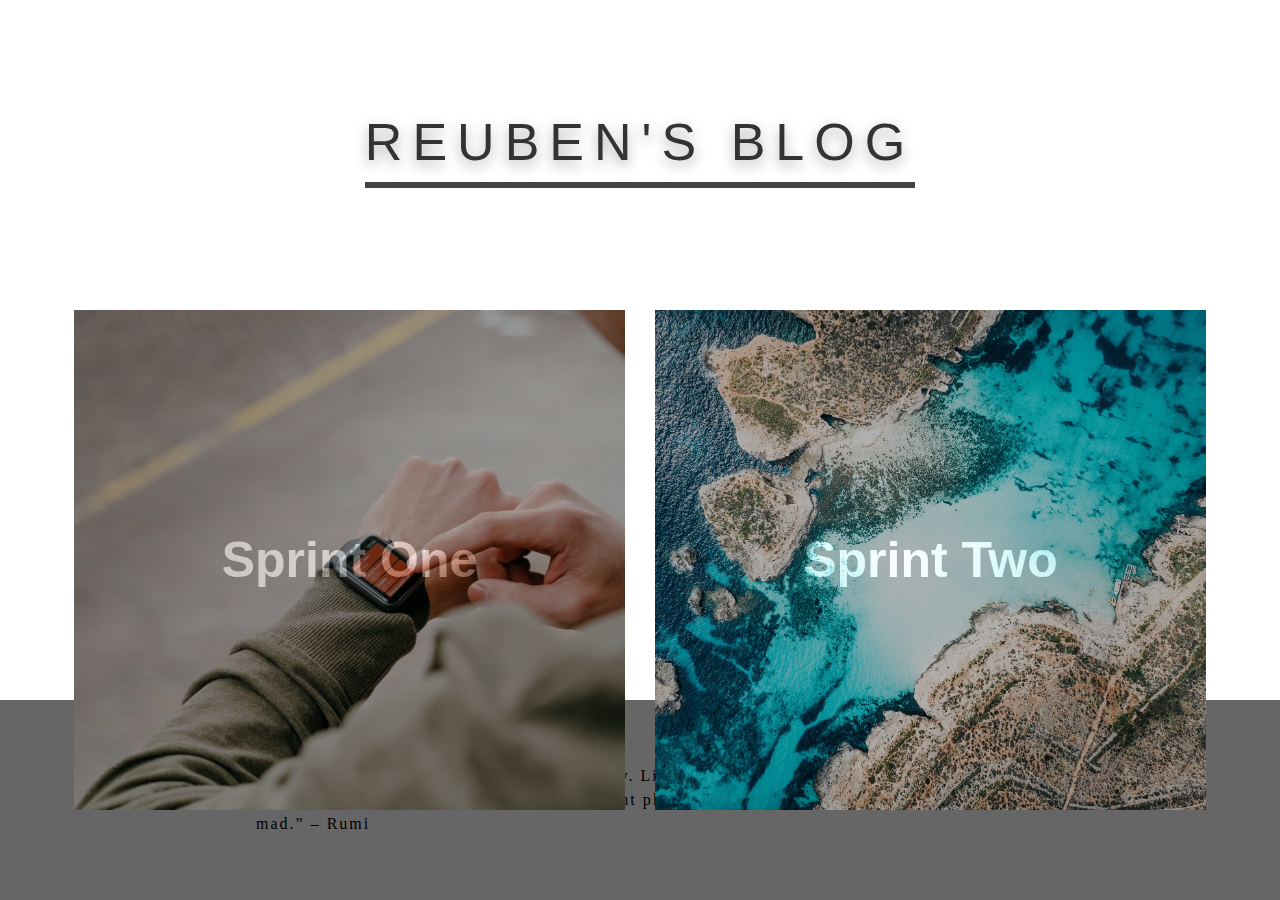
==== index.html @ 649089fc "Add styling to blog home page" ====
<html>
  <head>
    <title>My blog</title>
    <meta charset="UTF-8">
    <link href="main.css" rel="stylesheet" type="text/css" />
  <body>

    <header class="flex">
      <h1>Reuben's Blog</h1> 
    </header>

    <main class="posts">

        <article class="post flex" style="background-image: url('images/bjorn.jpg')">
          <a href="blog/sprint1-technical.html">
            <div class="overlay flex">
              <h2>Sprint One</h2>
            </div>
          </a>
        </article>

        <article class="post flex" style="background-image: url('images/wets.jpg')">
          <a href="blog/sprint1-technical.html">
            <div class="overlay flex">
              <h2>Sprint Two</h2>
            </div>
          </a>
        </article>

    </main>

    <footer class="flex">
      <p class="quote">“Run from what’s comfortable. Forget safety. Live where you fear to live. Destroy your reputation. Be notorious. I have tried prudent planning long enough. From now on I’ll be mad.” – Rumi</p>
    </footer>

  </body>
</html>
---- main.css ----
h1 {
    font-size: 52px;
    text-transform: uppercase;
    padding-bottom: 10px;
    border-bottom: 6px solid #444;
    color: #333;
    font-weight: 500;
    font-family: "Helvetica Neue", "Arimo", Helvetica, sans-serif;
    text-shadow: 0px 5px 13px #aaa;
    letter-spacing: 10px;
}

h2 {
    font-family: "Helvetica Neue", "Arimo", Helvetica, sans-serif;
    font-size: 50px;
}

a {
    color: white;
}

body {
    margin: 0;
    display: grid;
    grid-gap: 10px;
    grid-template-columns: 5vw 1fr 5vw;
    grid-template-rows: 300px minmax(250px, auto) 200px;
    ;
    grid-template-areas: ". header ." ". main ." "footer footer footer"
}

header {
    grid-area: header;
}

main {
    grid-area: main;
}

.posts {
    display: grid;
    grid-gap: 30px;
    grid-template-columns: 1fr 1fr;
}

.post {
    height: 500px;
    background: no-repeat center center;
    background-size: cover;
    position: relative;
}

.post:nth-child(1) {
    margin-bottom: 120px;
}

footer {
    grid-area: footer;
    background: #666;
    color: black;
    letter-spacing: 2px;
    line-height: 1.5;
}

footer .quote {
    margin: 20vw;
}

.flex {
    display: flex;
    align-items: center;
    justify-content: center;
    flex-direction: column;
}

.overlay {
    position: absolute;
    top: 0;
    left: 0;
    height: 100%;
    width: 100%;
    background: #000;
    opacity: .3;
    flex-direction: column;
    transition: opacity .5s;
}

.overlay:hover {
    transition: opacity .5s;
    opacity: .8;
}

.overlay h3 {
    color: #fff;
}
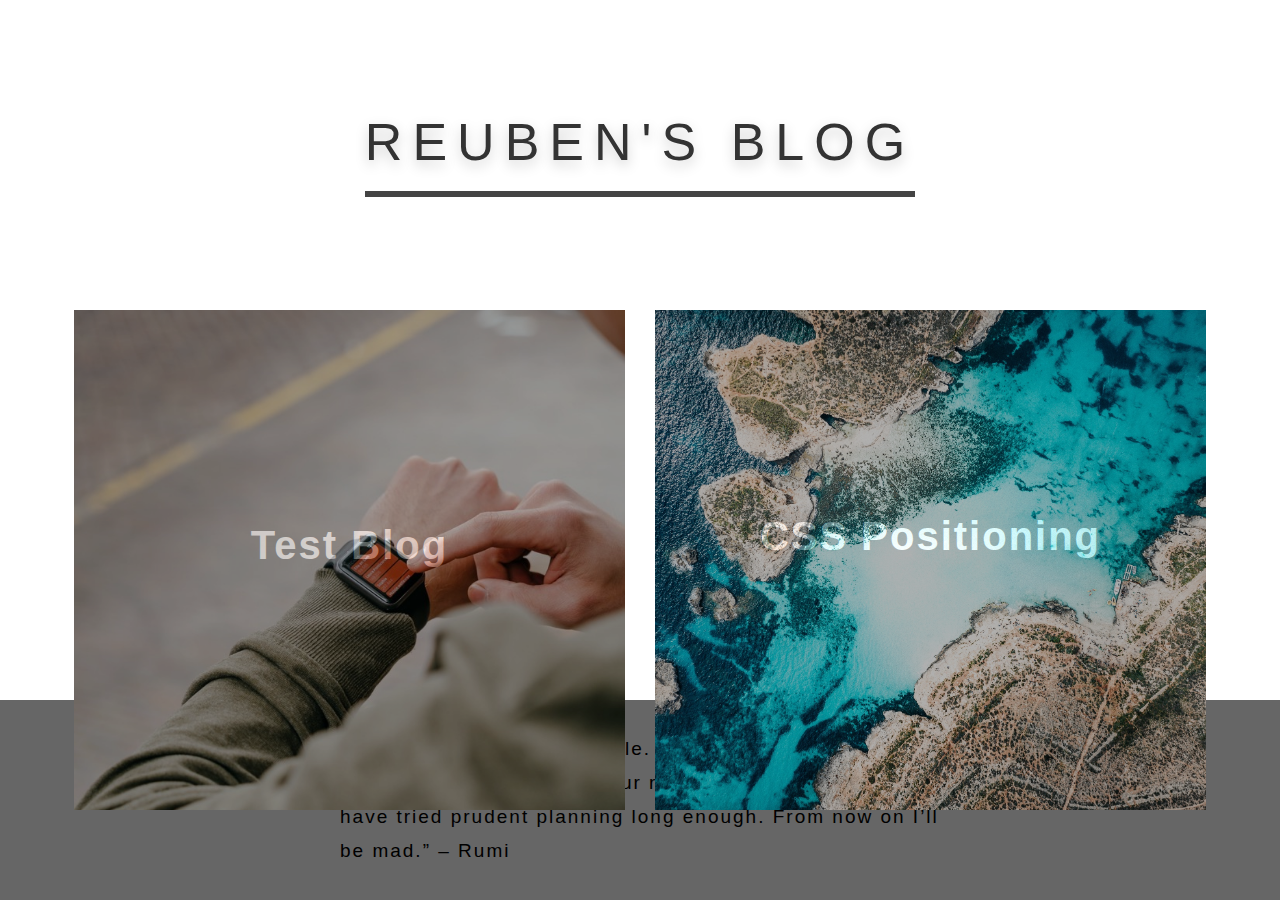
==== commit 54eb99bb: "Add Technical Blog & Extra Styling" ====
--- a/index.html
+++ b/index.html
@@ -2,7 +2,7 @@
   <head>
     <title>My blog</title>
     <meta charset="UTF-8">
-    <link href="main.css" rel="stylesheet" type="text/css" />
+    <link href="css/main.css" rel="stylesheet" type="text/css" />
   <body>
 
     <header class="flex">
@@ -14,15 +14,15 @@
         <article class="post flex" style="background-image: url('images/bjorn.jpg')">
           <a href="blog/sprint1-technical.html">
             <div class="overlay flex">
-              <h2>Sprint One</h2>
+              <h2>Test Blog</h2>
             </div>
           </a>
         </article>
 
         <article class="post flex" style="background-image: url('images/wets.jpg')">
-          <a href="blog/sprint1-technical.html">
+          <a href="blog/sprint2_technical.html">
             <div class="overlay flex">
-              <h2>Sprint Two</h2>
+              <h2>CSS Positioning</p>
             </div>
           </a>
         </article>
--- a/css/main.css
+++ b/css/main.css
@@ -0,0 +1,143 @@
+h1, h2, h3, h4, h5, h6 {
+    font-family: Helvetica;
+    letter-spacing: 2px;
+    line-height: 1.5;
+    padding: 0;
+    margin: 0;
+}
+
+h1 {
+    font-size: 52px;
+    text-transform: uppercase;
+    padding-bottom: 10px;
+    border-bottom: 6px solid #444;
+    color: #333;
+    font-weight: 500;
+    text-shadow: 0px 5px 13px #ccc;
+    letter-spacing: 10px;
+}
+
+h2 {
+    font-size: 40px;
+    margin-bottom: 30px;
+}
+
+p {
+    font-family: Helvetica;
+    max-width: 600px;
+    font-size: 19px;
+    line-height: 1.8;
+    font-weight: 200;
+    text-align: left;
+}
+
+a {
+    color: white;
+    text-decoration: none;
+}
+
+body {
+    margin: 0;
+    display: grid;
+    grid-gap: 10px;
+    grid-template-columns: 5vw 1fr 5vw;
+    grid-template-rows: 300px minmax(250px, auto) 200px;
+    ;
+    grid-template-areas: ". header ." ". main ." "footer footer footer"
+}
+
+header {
+    grid-area: header;
+}
+
+main {
+    grid-area: main;
+}
+
+.posts {
+    display: grid;
+    grid-gap: 30px;
+    grid-template-columns: 1fr 1fr;
+}
+
+.post {
+    height: 500px;
+    background: no-repeat center center;
+    background-size: cover;
+    position: relative;
+}
+
+.post:nth-child(1) {
+    margin-bottom: 120px;
+}
+
+footer {
+    grid-area: footer;
+    background: #666;
+    color: black;
+    letter-spacing: 2px;
+    line-height: 1.5;
+}
+
+footer .quote {
+    margin: 20vw;
+}
+
+.flex {
+    display: flex;
+    align-items: center;
+    justify-content: center;
+    flex-direction: column;
+}
+
+.overlay {
+    position: absolute;
+    top: 0;
+    left: 0;
+    height: 100%;
+    width: 100%;
+    background: #000;
+    opacity: .3;
+    flex-direction: column;
+    transition: opacity .5s;
+}
+
+.overlay:hover {
+    transition: opacity .5s;
+    opacity: .8;
+}
+
+.overlay h3 {
+    color: #fff;
+}
+
+.button {
+    margin: 30px 20px 0 0;
+    height: 60px;
+    width: 280px;
+    font-size: 220px;
+    cursor: pointer;
+    color: black;
+    font-size: 20px;
+    letter-spacing: 8px;
+    text-transform: uppercase;
+    background: rgba(255, 255, 255, .2);
+    border: 1px solid #fff;
+    box-shadow: 3px 3px 4px 1px rgba(0, 0, 0, 0.1);
+    transition: .2s;
+}
+
+.button:hover {
+    color: white;
+    background: rgba(0, 0, 0, .4);
+}
+
+img {
+    width: 1000px;
+    margin: 40px 0;
+}
+
+.small_img {
+    width: 600px;
+    margin: 40px 0;
+}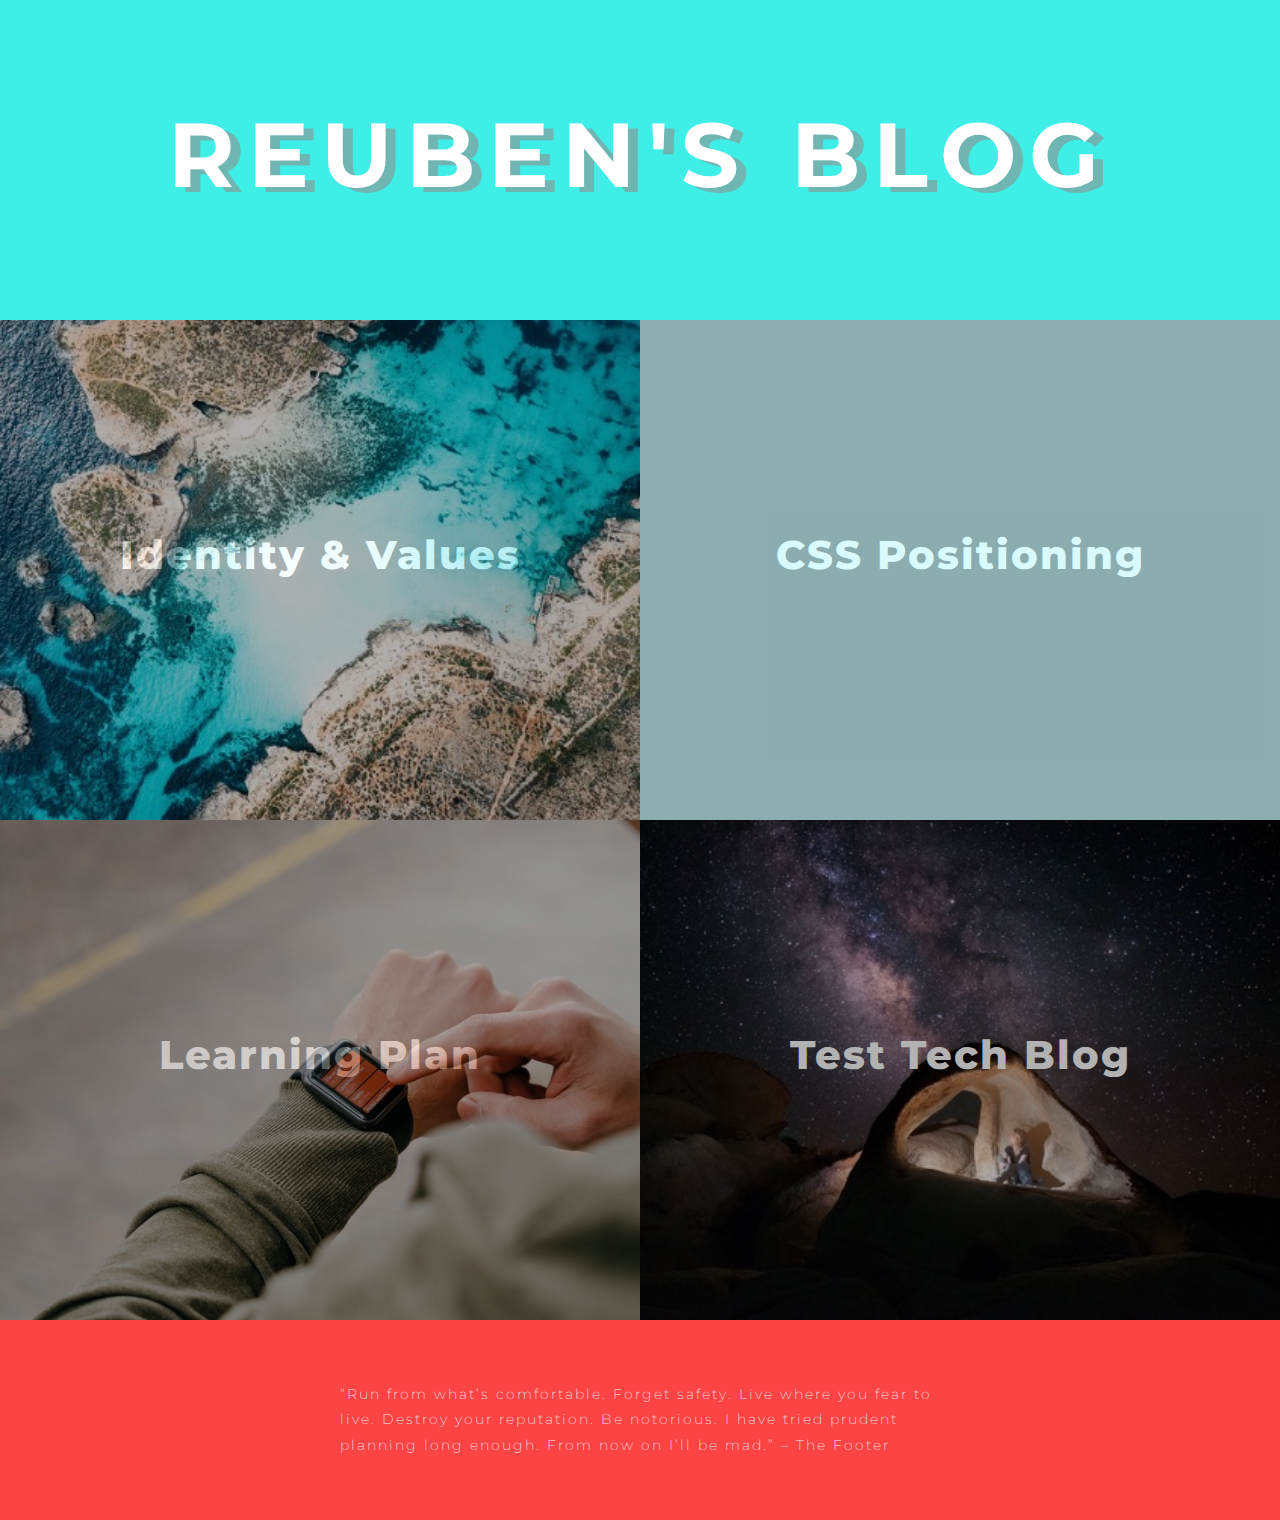
==== commit a77e4527: "Significant design overhaul" ====
--- a/index.html
+++ b/index.html
@@ -1,37 +1,60 @@
 <html>
-  <head>
-    <title>My blog</title>
-    <meta charset="UTF-8">
-    <link href="css/main.css" rel="stylesheet" type="text/css" />
-  <body>
 
-    <header class="flex">
-      <h1>Reuben's Blog</h1> 
-    </header>
+<head>
+  <title>Reuben's blog</title>
+  <meta charset="UTF-8">
+  <link href="css/main.css" rel="stylesheet" type="text/css" />
+  <link href="https://fonts.googleapis.com/css?family=Montserrat:400,800" rel="stylesheet">
 
-    <main class="posts">
+<body>
 
-        <article class="post flex" style="background-image: url('images/bjorn.jpg')">
-          <a href="blog/sprint1-technical.html">
-            <div class="overlay flex">
-              <h2>Test Blog</h2>
-            </div>
-          </a>
-        </article>
+  <header class="flex">
+    <h1>Reuben's&nbsp;Blog</h1>
+  </header>
 
-        <article class="post flex" style="background-image: url('images/wets.jpg')">
-          <a href="blog/sprint2_technical.html">
-            <div class="overlay flex">
-              <h2>CSS Positioning</p>
-            </div>
-          </a>
-        </article>
+  <main>
 
-    </main>
+    <article class="flex" style="background-image: url('images/wets.jpg')">
+      <a href="blog/s1_cultural.html">
+        <div class="overlay flex">
+          <h2>Identity & Values</h2>
+        </div>
+      </a>
+    </article>
 
-    <footer class="flex">
-      <p class="quote">“Run from what’s comfortable. Forget safety. Live where you fear to live. Destroy your reputation. Be notorious. I have tried prudent planning long enough. From now on I’ll be mad.” – Rumi</p>
-    </footer>
+    <article class="flex" style="background-image: url('images/lucas.jpg')">
+      <a href="blog/s2_tech.html">
+        <div class="overlay flex">
+          <h2>CSS Positioning</h2>
+        </div>
+      </a>
+    </article>
 
-  </body>
+    <article class="flex" style="background-image: url('images/bjorn.jpg')">
+      <a href="blog/s2_cultural.html">
+        <div class="overlay flex">
+          <h2>Learning Plan</h2>
+        </div>
+      </a>
+    </article>
+
+    <article class="flex" style="background-image: url('images/night.jpg')">
+      <a href="blog/s1_tech.html">
+        <h2>Test Tech Blog</h2>
+        <div class="overlay flex">
+        </div>
+      </a>
+    </article>
+
+  </main>
+
+  <footer class="flex">
+    <blockquote>
+      “Run from what’s comfortable. Forget safety. Live where you fear to live. Destroy your reputation.
+      Be notorious. I have tried prudent planning long enough. From now on I’ll be mad.” – The Footer
+    </blockquote>
+  </footer>
+
+</body>
+
 </html>--- a/css/main.css
+++ b/css/main.css
@@ -1,5 +1,5 @@
 h1, h2, h3, h4, h5, h6 {
-    font-family: Helvetica;
+    font-family: 'Montserrat';
     letter-spacing: 2px;
     line-height: 1.5;
     padding: 0;
@@ -7,28 +7,38 @@
 }
 
 h1 {
-    font-size: 52px;
+    font-size: calc(14px + 6vw);
     text-transform: uppercase;
     padding-bottom: 10px;
-    border-bottom: 6px solid #444;
-    color: #333;
-    font-weight: 500;
-    text-shadow: 0px 5px 13px #ccc;
-    letter-spacing: 10px;
+    color: #fff;
+    letter-spacing: 1vw;
+    text-shadow: 10px 5px 0 rgba(144, 144, 144, 0.6);
 }
 
 h2 {
     font-size: 40px;
     margin-bottom: 30px;
+    font-weight: 800;
+    color: #fc4445;
+    padding: 65px 0px 15px;
 }
 
-p {
-    font-family: Helvetica;
+article h2 {
+    color: white;
+    padding: 0;
+}
+
+p, blockquote{
+    font-family: 'Montserrat';
     max-width: 600px;
     font-size: 19px;
     line-height: 1.8;
     font-weight: 200;
     text-align: left;
+}
+
+p:nth-last-child(1) {
+    padding-bottom: 50px;
 }
 
 a {
@@ -37,50 +47,50 @@
 }
 
 body {
+    min-height: 100%;
     margin: 0;
+    padding: 0;
     display: grid;
-    grid-gap: 10px;
-    grid-template-columns: 5vw 1fr 5vw;
-    grid-template-rows: 300px minmax(250px, auto) 200px;
-    ;
-    grid-template-areas: ". header ." ". main ." "footer footer footer"
+    grid-template-columns: 1fr;
+    grid-template-rows: 25vw 1fr 200px;
+    grid-template-areas: "header" "main" "footer";
 }
 
 header {
     grid-area: header;
+    background: #3feee6;
 }
 
 main {
     grid-area: main;
-}
-
-.posts {
+    background: #cafafe;
     display: grid;
-    grid-gap: 30px;
     grid-template-columns: 1fr 1fr;
 }
 
-.post {
+@media (max-width: 1000px) {
+    .posts {
+        grid-template-columns: 1fr;
+    }
+}
+
+article {
     height: 500px;
     background: no-repeat center center;
     background-size: cover;
     position: relative;
 }
 
-.post:nth-child(1) {
-    margin-bottom: 120px;
+footer {
+    grid-area: footer;
+    background: #fc4445;
+    color: eee;
+    letter-spacing: 2px;
 }
 
-footer {
-    grid-area: footer;
-    background: #666;
-    color: black;
-    letter-spacing: 2px;
-    line-height: 1.5;
-}
-
-footer .quote {
-    margin: 20vw;
+blockquote {
+    margin: 0 20vw;
+    font-size: 14px;
 }
 
 .flex {
@@ -116,20 +126,18 @@
     height: 60px;
     width: 280px;
     font-size: 220px;
+    font-family: 'Montserrat';
     cursor: pointer;
     color: black;
     font-size: 20px;
-    letter-spacing: 8px;
+    letter-spacing: 10px;
     text-transform: uppercase;
-    background: rgba(255, 255, 255, .2);
-    border: 1px solid #fff;
-    box-shadow: 3px 3px 4px 1px rgba(0, 0, 0, 0.1);
+    background: rgba(255, 255, 255, .8);
     transition: .2s;
 }
 
 .button:hover {
-    color: white;
-    background: rgba(0, 0, 0, .4);
+    background: #fff;
 }
 
 img {
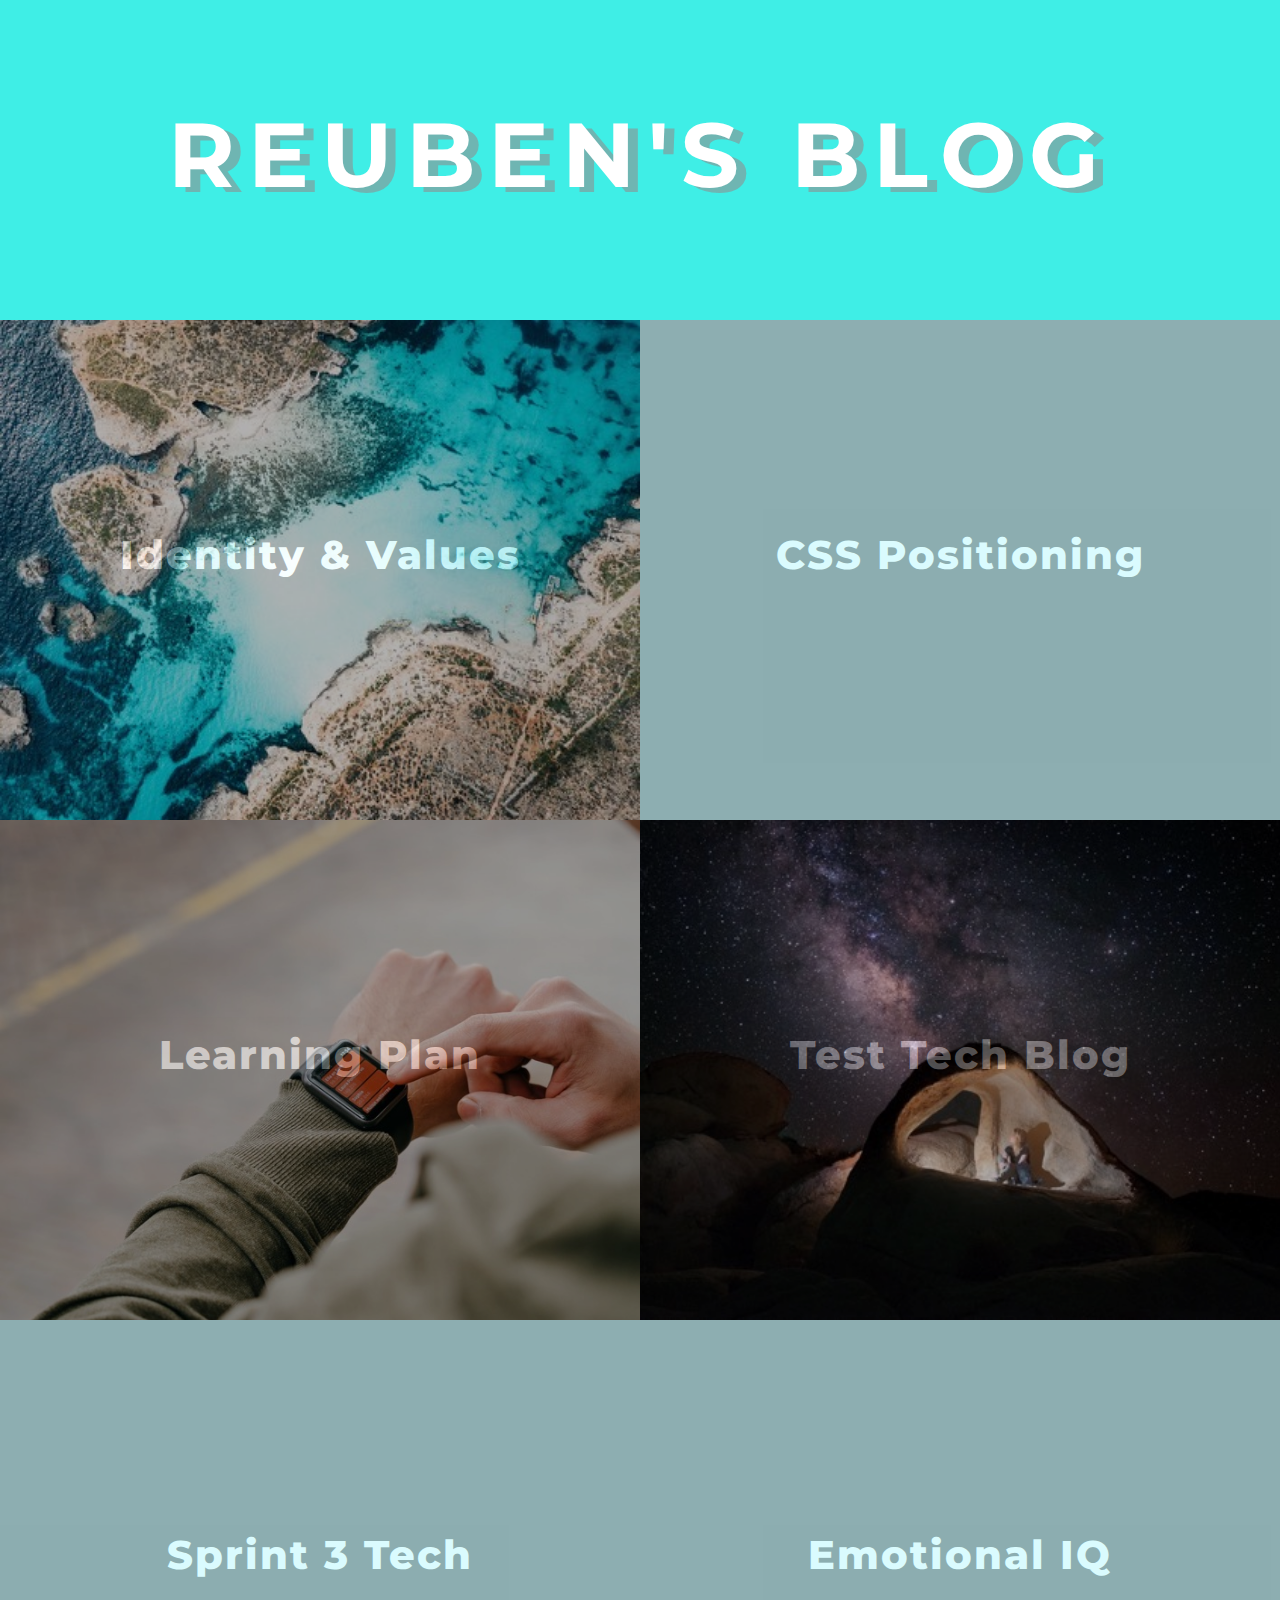
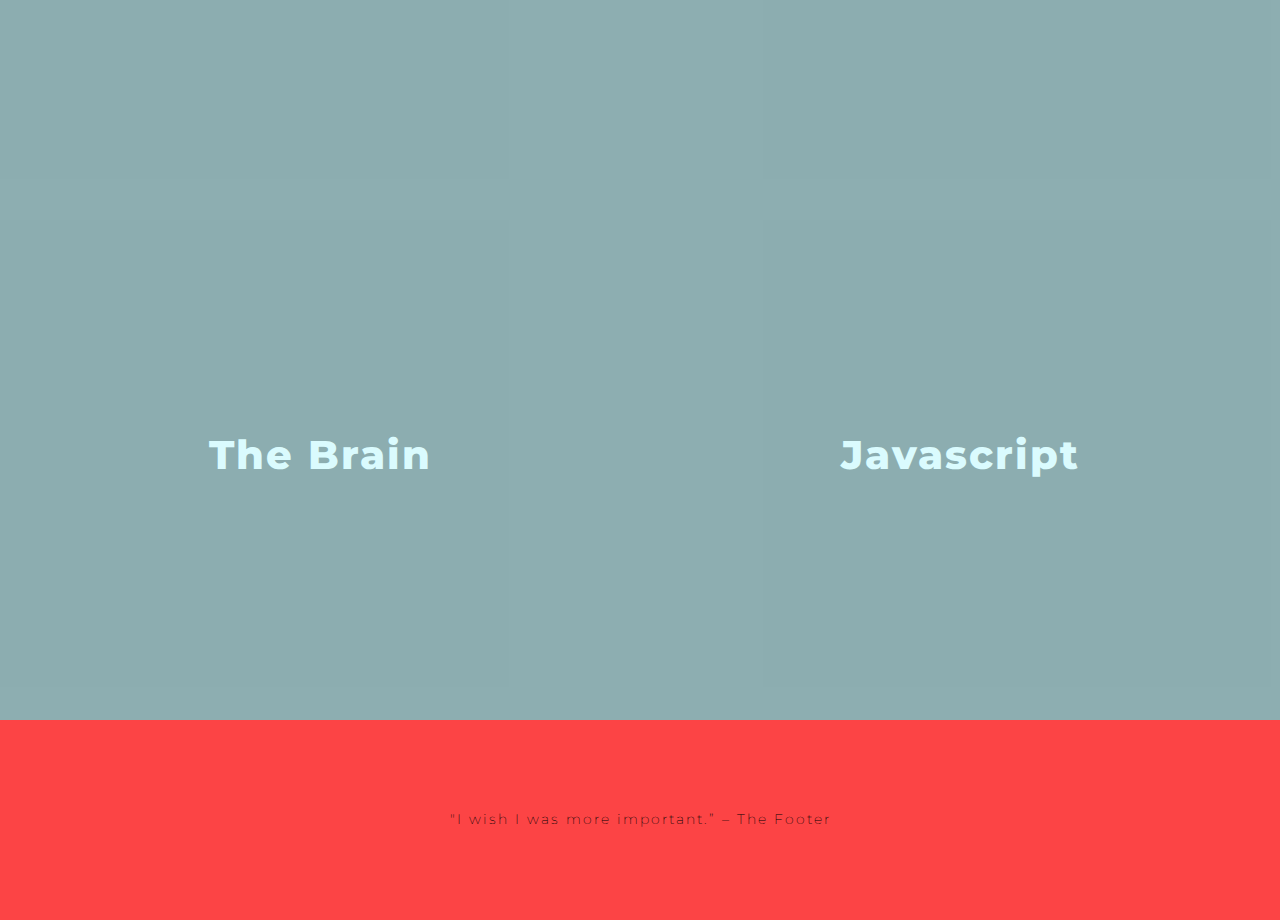
==== commit 6db12c7d: "Add Sprint 4 blogs to index page" ====
--- a/index.html
+++ b/index.html
@@ -1,4 +1,4 @@
-<html>
+<!DOCTYPE html>
 
 <head>
   <title>Reuben's blog</title>
@@ -40,8 +40,40 @@
 
     <article class="flex" style="background-image: url('images/night.jpg')">
       <a href="blog/s1_tech.html">
-        <h2>Test Tech Blog</h2>
         <div class="overlay flex">
+            <h2>Test Tech Blog</h2>
+        </div>
+      </a>
+    </article>
+
+    <article class="flex" style="background-image: url('images/road.jpg')">
+      <a href="blog/s3_tech.html">
+        <div class="overlay flex">
+            <h2>Sprint 3 Tech</h2>
+        </div>
+      </a>
+    </article>
+
+    <article class="flex" style="background-image: url('images/tea.jpg')">
+      <a href="blog/s3_tech.html">
+        <div class="overlay flex">
+            <h2>Emotional IQ</h2>
+        </div>
+      </a>
+    </article>
+
+    <article class="flex" style="background-image: url('images/road.jpg')">
+      <a href="blog/s4_cultural.html">
+        <div class="overlay flex">
+            <h2>The Brain</h2>
+        </div>
+      </a>
+    </article>
+
+    <article class="flex" style="background-image: url('images/tea.jpg')">
+      <a href="blog/s4_tech.html">
+        <div class="overlay flex">
+            <h2>Javascript</h2>
         </div>
       </a>
     </article>
@@ -50,8 +82,7 @@
 
   <footer class="flex">
     <blockquote>
-      “Run from what’s comfortable. Forget safety. Live where you fear to live. Destroy your reputation.
-      Be notorious. I have tried prudent planning long enough. From now on I’ll be mad.” – The Footer
+      "I wish I was more important.” – The Footer
     </blockquote>
   </footer>
 
